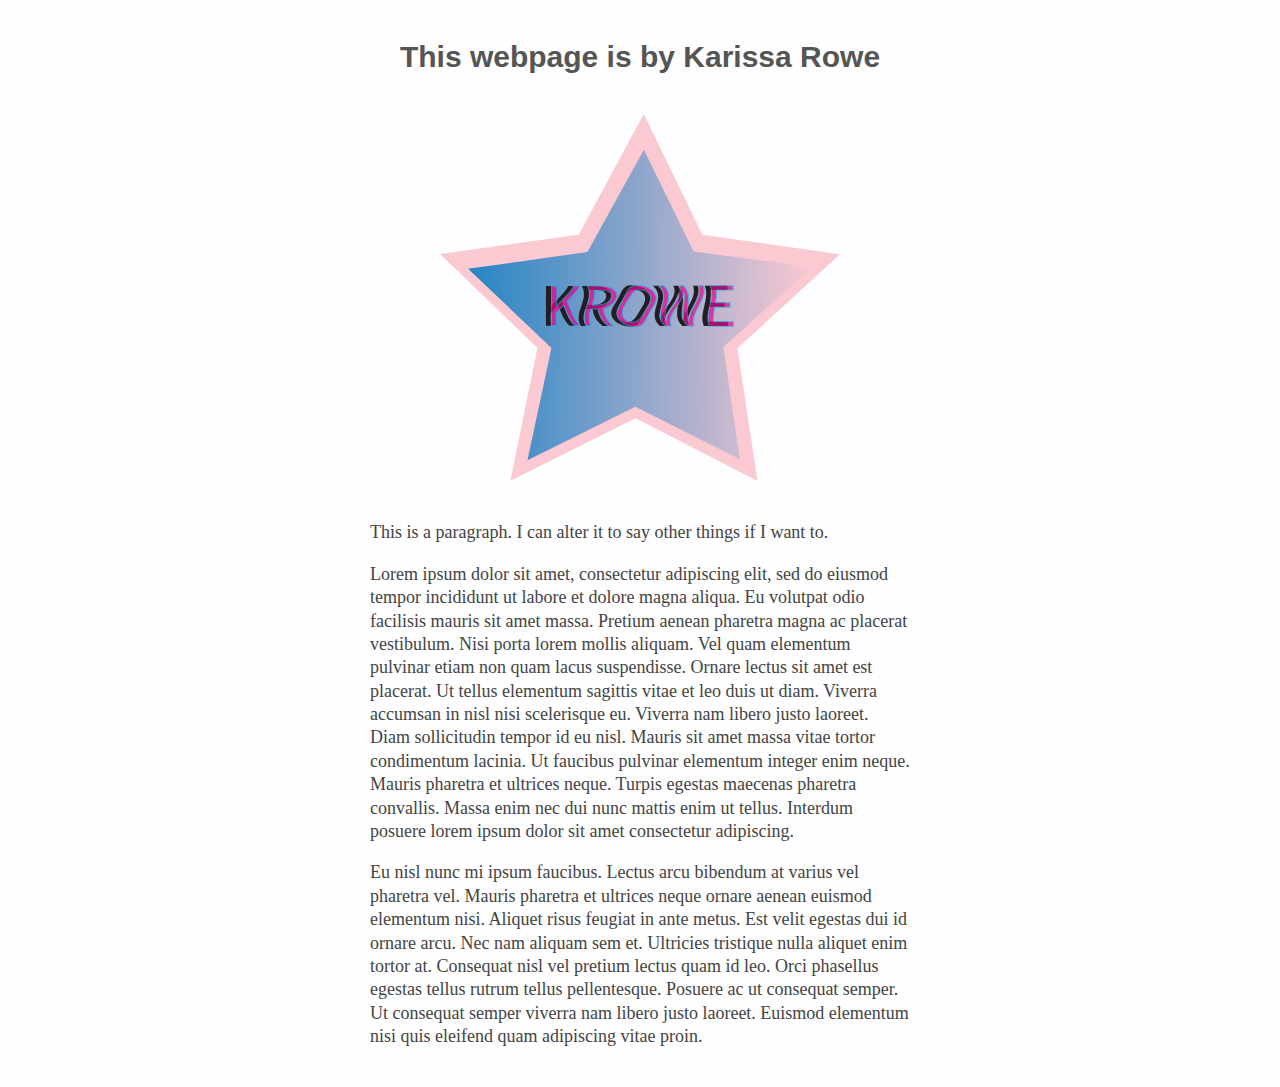
==== index.html @ b2537e71 "Add files via upload" ====
<!DOCTYPE html>
<html lang="en">

	<head>
		<meta charset="utf-8" />
		<meta name="viewport" content="width=device-width, initial-scale=1.0" />
		<title>YOURNAME’s Homepage for Journalism Design Toolkit</title>
		<link rel="stylesheet" href="styles.css" type="text/css" />
	</head>

	<body>

		<h1 class="main-hed">This webpage is by Karissa Rowe </h1>
		
		<a href="https://journalismdesign.com/"><img class="logo" src="logosvg.svg"></a>
		
		<p>This is a paragraph. I can alter it to say other things if I want to.</p>

		<p>Lorem ipsum dolor sit amet, consectetur adipiscing elit, sed do eiusmod tempor incididunt ut labore et dolore magna aliqua. Eu volutpat odio facilisis mauris sit amet massa. Pretium aenean pharetra magna ac placerat vestibulum. Nisi porta lorem mollis aliquam. Vel quam elementum pulvinar etiam non quam lacus suspendisse. Ornare lectus sit amet est placerat. Ut tellus elementum sagittis vitae et leo duis ut diam. Viverra accumsan in nisl nisi scelerisque eu. Viverra nam libero justo laoreet. Diam sollicitudin tempor id eu nisl. Mauris sit amet massa vitae tortor condimentum lacinia. Ut faucibus pulvinar elementum integer enim neque. Mauris pharetra et ultrices neque. Turpis egestas maecenas pharetra convallis. Massa enim nec dui nunc mattis enim ut tellus. Interdum posuere lorem ipsum dolor sit amet consectetur adipiscing.</p>

		<p>Eu nisl nunc mi ipsum faucibus. Lectus arcu bibendum at varius vel pharetra vel. Mauris pharetra et ultrices neque ornare aenean euismod elementum nisi. Aliquet risus feugiat in ante metus. Est velit egestas dui id ornare arcu. Nec nam aliquam sem et. Ultricies tristique nulla aliquet enim tortor at. Consequat nisl vel pretium lectus quam id leo. Orci phasellus egestas tellus rutrum tellus pellentesque. Posuere ac ut consequat semper. Ut consequat semper viverra nam libero justo laoreet. Euismod elementum nisi quis eleifend quam adipiscing vitae proin.</p>

	</body>

</html>
---- styles.css ----
body {
	background-color: #fefefe;
	margin: 1em auto;
	font-size: 10px;
	padding: 1em;
	text-align: center;
	font-family: "Helvetica Neue", "Helvetica", "Arial", sans-serif;
}

h1 {
	color: #555555;
	font-size: 3em;
}

p {
	font-family: "Times New Roman", serif;
	color: #444;
	max-width: 30em;
	width: 100%;
	text-align: left;
	margin: 1em auto 1em auto;
	font-size: 1.8em;
	line-height: 1.3;
	}

img.logo {
	width: 100%;
	height: auto;
	max-width: 40em;
	max-height: 40em;
	margin: 2em auto;
}
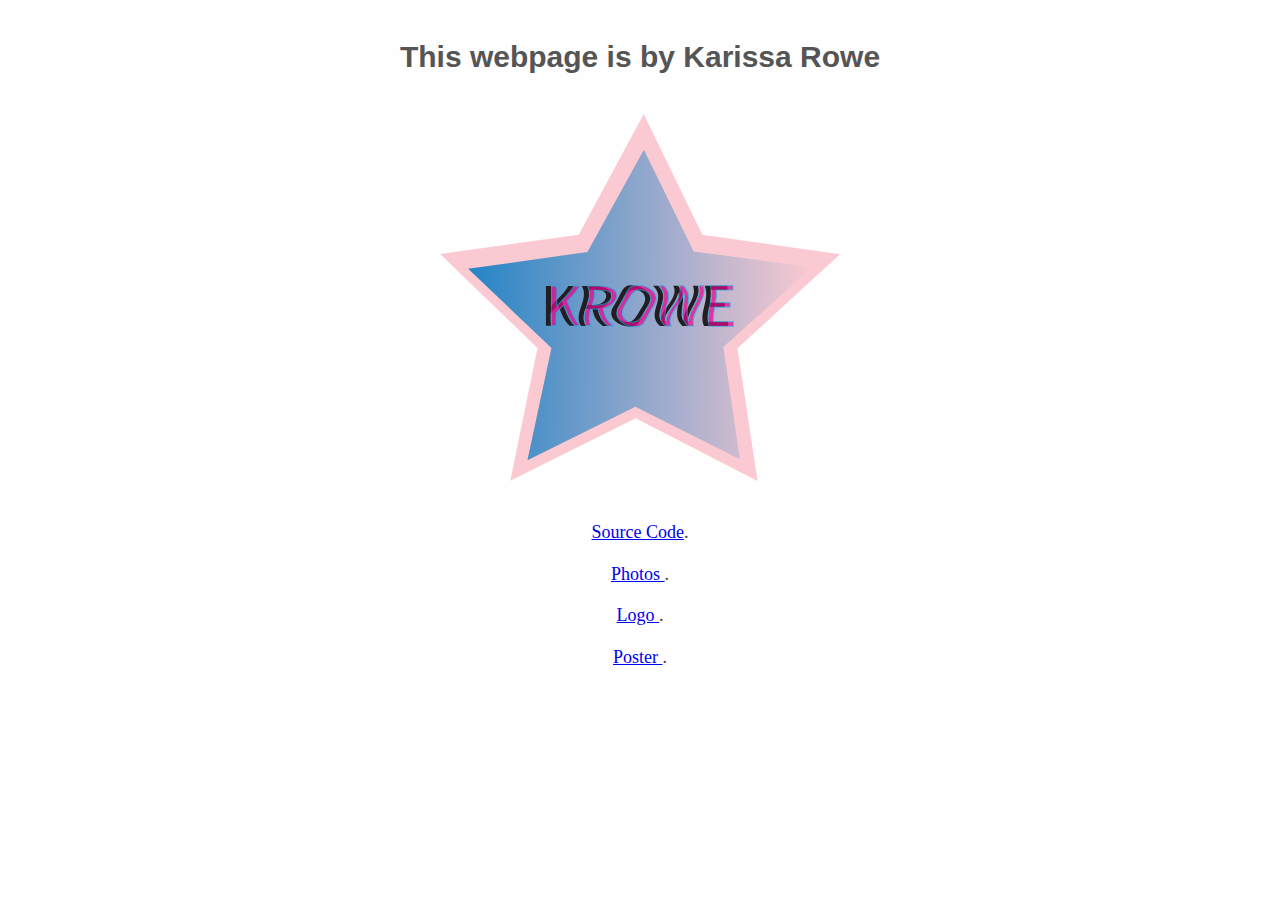
==== commit edbc98d7: "Add files via upload" ====
--- a/index.html
+++ b/index.html
@@ -4,7 +4,7 @@
 	<head>
 		<meta charset="utf-8" />
 		<meta name="viewport" content="width=device-width, initial-scale=1.0" />
-		<title>YOURNAME’s Homepage for Journalism Design Toolkit</title>
+		<title>Karissa Rowe's Homepage for Journalism Design Toolkit</title>
 		<link rel="stylesheet" href="styles.css" type="text/css" />
 	</head>
 
@@ -12,13 +12,26 @@
 
 		<h1 class="main-hed">This webpage is by Karissa Rowe </h1>
 		
-		<a href="https://journalismdesign.com/"><img class="logo" src="logosvg.svg"></a>
+		<a href="https://journalismdesign.com/">
+		<img class="logo" src="logosvg.svg">
+		</a>
 		
-		<p>This is a paragraph. I can alter it to say other things if I want to.</p>
+		<p>
+		 <a href="https://github.com/karissarowe/jdtoolkit-homepage.git/"> Source Code</a>.
+		</p>
 
-		<p>Lorem ipsum dolor sit amet, consectetur adipiscing elit, sed do eiusmod tempor incididunt ut labore et dolore magna aliqua. Eu volutpat odio facilisis mauris sit amet massa. Pretium aenean pharetra magna ac placerat vestibulum. Nisi porta lorem mollis aliquam. Vel quam elementum pulvinar etiam non quam lacus suspendisse. Ornare lectus sit amet est placerat. Ut tellus elementum sagittis vitae et leo duis ut diam. Viverra accumsan in nisl nisi scelerisque eu. Viverra nam libero justo laoreet. Diam sollicitudin tempor id eu nisl. Mauris sit amet massa vitae tortor condimentum lacinia. Ut faucibus pulvinar elementum integer enim neque. Mauris pharetra et ultrices neque. Turpis egestas maecenas pharetra convallis. Massa enim nec dui nunc mattis enim ut tellus. Interdum posuere lorem ipsum dolor sit amet consectetur adipiscing.</p>
+		<p>
+			<a href="Photos.html">Photos </a>. 
+		</p>
 
-		<p>Eu nisl nunc mi ipsum faucibus. Lectus arcu bibendum at varius vel pharetra vel. Mauris pharetra et ultrices neque ornare aenean euismod elementum nisi. Aliquet risus feugiat in ante metus. Est velit egestas dui id ornare arcu. Nec nam aliquam sem et. Ultricies tristique nulla aliquet enim tortor at. Consequat nisl vel pretium lectus quam id leo. Orci phasellus egestas tellus rutrum tellus pellentesque. Posuere ac ut consequat semper. Ut consequat semper viverra nam libero justo laoreet. Euismod elementum nisi quis eleifend quam adipiscing vitae proin.</p>
+		<p>
+			<a href="Logo.html">Logo </a>. 
+		</p>
+
+		<p>
+			<a href="Poster.html"> Poster </a>. 
+		</p>
+
 
 	</body>
 
--- a/styles.css
+++ b/styles.css
@@ -13,15 +13,16 @@
 }
 
 p {
-	font-family: "Times New Roman", serif;
+	font-family: "geneva", serif;
 	color: #444;
 	max-width: 30em;
 	width: 100%;
-	text-align: left;
+	text-align: center;
 	margin: 1em auto 1em auto;
 	font-size: 1.8em;
 	line-height: 1.3;
 	}
+
 
 img.logo {
 	width: 100%;
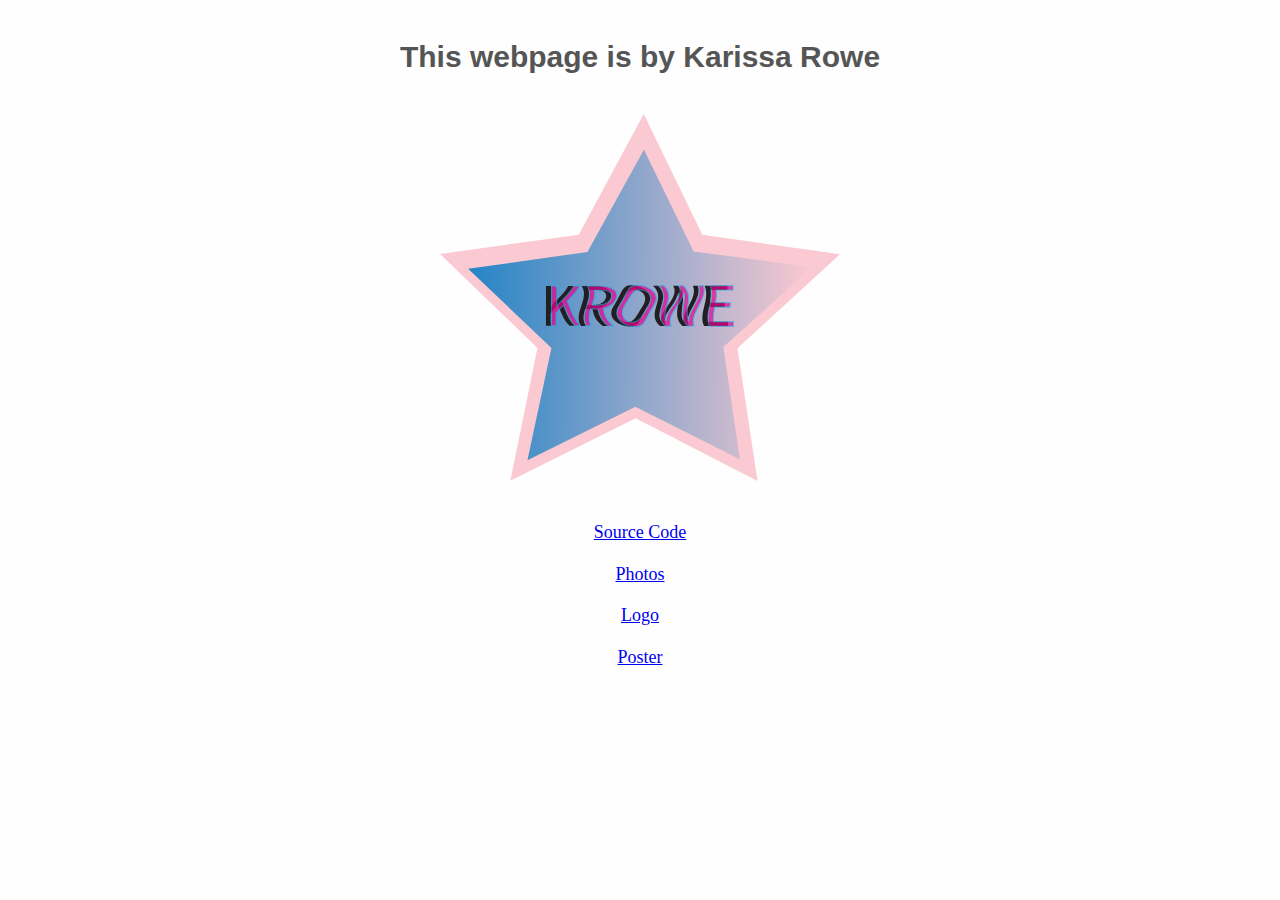
==== commit f9cf82e3: "Add files via upload" ====
--- a/index.html
+++ b/index.html
@@ -17,19 +17,20 @@
 		</a>
 		
 		<p>
-		 <a href="https://github.com/karissarowe/jdtoolkit-homepage.git/"> Source Code</a>.
+		 <a href="https://github.com/karissarowe/jdtoolkit-homepage.git/"> Source Code</a>
 		</p>
 
 		<p>
-			<a href="Photos.html">Photos </a>. 
+			<a href="Photos.html">Photos </a> 
+			
 		</p>
 
 		<p>
-			<a href="Logo.html">Logo </a>. 
+			<a href="Logo.html">Logo </a> 
 		</p>
 
 		<p>
-			<a href="Poster.html"> Poster </a>. 
+			<a href="Poster.html"> Poster </a> 
 		</p>
 
 
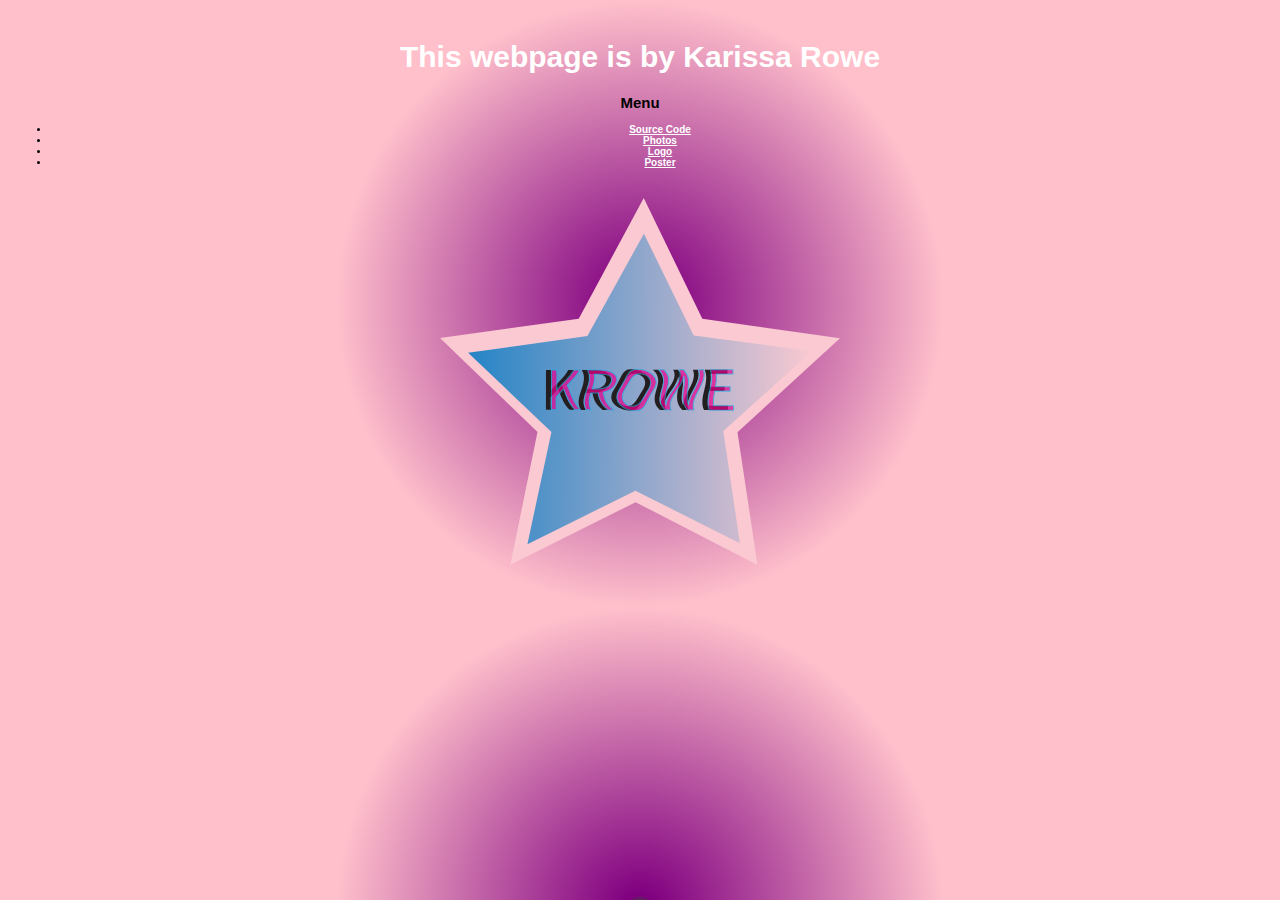
==== commit 15e1b4a2: "Update index.html" ====
--- a/index.html
+++ b/index.html
@@ -5,36 +5,38 @@
 		<meta charset="utf-8" />
 		<meta name="viewport" content="width=device-width, initial-scale=1.0" />
 		<title>Karissa Rowe's Homepage for Journalism Design Toolkit</title>
-		<link rel="stylesheet" href="styles.css" type="text/css" />
+	
+		<link rel="preconnect" href="https://fonts.gstatic.com"> 
+<link href="https://fonts.googleapis.com/css2?family=Petit+Formal+Script&display=swap" rel="stylesheet">
+	<link rel="stylesheet" href="styles.css" type="text/css" />
+	
 	</head>
 
 	<body>
 
-		<h1 class="main-hed">This webpage is by Karissa Rowe </h1>
-		
-		<a href="https://journalismdesign.com/">
+	<h1 class="main-hed">This webpage is by Karissa Rowe </h1>
+
+
+
+<h2>Menu</h2>
+
+<ul>
+	 <li><a href="https://github.com/karissarowe/jdtoolkit-homepage.git/"> Source Code</a></li>
+	 <li><a href="photos.html"> Photos </a></li>
+	 <li><a href="logo.html"> Logo</a></li>
+     <li><a href="poster.html"> Poster</a></li>
+  
+</ul>
+
+  		<a href="https://journalismdesign.com/">
 		<img class="logo" src="logosvg.svg">
 		</a>
-		
-		<p>
-		 <a href="https://github.com/karissarowe/jdtoolkit-homepage.git/"> Source Code</a>
-		</p>
-
-		<p>
-			<a href="Photos.html">Photos </a> 
-			
-		</p>
-
-		<p>
-			<a href="Logo.html">Logo </a> 
-		</p>
-
-		<p>
-			<a href="Poster.html"> Poster </a> 
-		</p>
+  
 
 
 	</body>
 
 </html>
 
+
+
--- a/styles.css
+++ b/styles.css
@@ -1,14 +1,17 @@
 body {
 	background-color: #fefefe;
+	background-image: radial-gradient(circle closest-side, green 0%, purple 5%, pink 100%);
 	margin: 1em auto;
 	font-size: 10px;
+	font-weight: bold;
 	padding: 1em;
 	text-align: center;
 	font-family: "Helvetica Neue", "Helvetica", "Arial", sans-serif;
+	
 }
 
 h1 {
-	color: #555555;
+	color: #ffffff;
 	font-size: 3em;
 }
 
@@ -30,4 +33,8 @@
 	max-width: 40em;
 	max-height: 40em;
 	margin: 2em auto;
-}+}
+a{
+color:#ffffff
+}
+
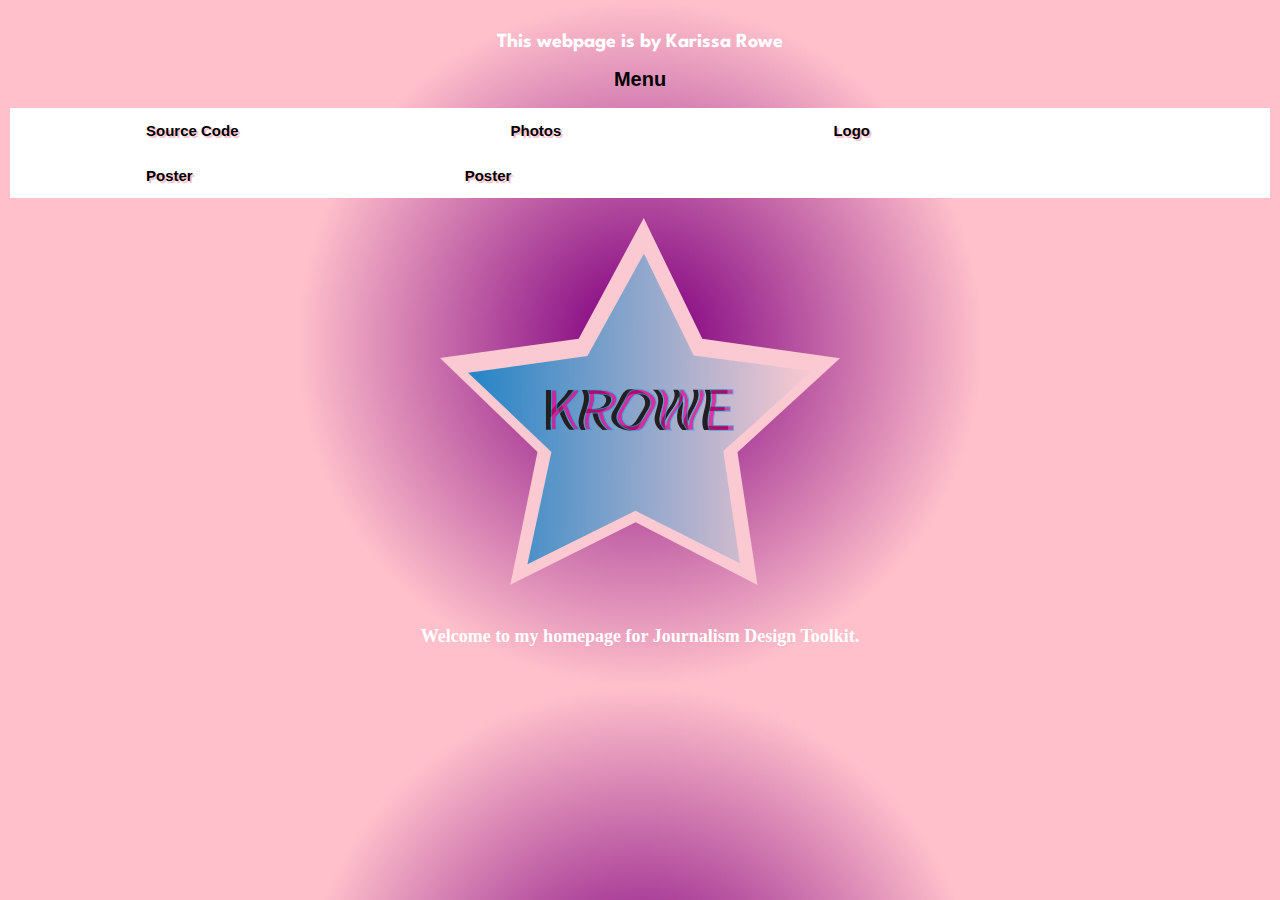
==== commit d5e2c832: "Add files via upload" ====
--- a/index.html
+++ b/index.html
@@ -5,9 +5,8 @@
 		<meta charset="utf-8" />
 		<meta name="viewport" content="width=device-width, initial-scale=1.0" />
 		<title>Karissa Rowe's Homepage for Journalism Design Toolkit</title>
-	
-		<link rel="preconnect" href="https://fonts.gstatic.com"> 
-<link href="https://fonts.googleapis.com/css2?family=Petit+Formal+Script&display=swap" rel="stylesheet">
+	<link rel="preconnect" href="https://fonts.gstatic.com"> 
+<link href="https://fonts.googleapis.com/css2?family=DM+Serif+Display&family=Spartan&display=swap" rel="stylesheet">
 	<link rel="stylesheet" href="styles.css" type="text/css" />
 	
 	</head>
@@ -23,14 +22,18 @@
 <ul>
 	 <li><a href="https://github.com/karissarowe/jdtoolkit-homepage.git/"> Source Code</a></li>
 	 <li><a href="photos.html"> Photos </a></li>
-	 <li><a href="logo.html"> Logo</a></li>
+	 <li><a href="logo.html"> Logo </a></li>
      <li><a href="poster.html"> Poster</a></li>
-  
+  	<li><a href="booklet.html"> Poster</a></li>
 </ul>
 
   		<a href="https://journalismdesign.com/">
 		<img class="logo" src="logosvg.svg">
 		</a>
+<p>
+		Welcome to my homepage for Journalism Design Toolkit.
+		
+  
   
 
 
@@ -38,5 +41,3 @@
 
 </html>
 
-
-
--- a/styles.css
+++ b/styles.css
@@ -6,18 +6,60 @@
 	font-weight: bold;
 	padding: 1em;
 	text-align: center;
-	font-family: "Helvetica Neue", "Helvetica", "Arial", sans-serif;
+	font-family: "avenir", "Helvetica", "Arial", sans-serif;
 	
 }
 
+ul {
+  list-style-type: none;
+  margin: 0;
+  padding: 0;
+  overflow: hidden;
+  background-color: #ffffff;
+}
+
+li {
+  float: left;
+}
+
+li a {
+  display: block;
+  font-size: 15px;
+  color: black;
+  text-shadow: 2px 2px pink;
+  text-align: center;
+  padding: 14px 136px;;
+  text-decoration: none;
+}
+
+li a:hover {
+  background-color: #ffffff;
+}
+
 h1 {
+
 	color: #ffffff;
-	font-size: 3em;
+	font-size: 2em;
 }
+
+h1.main-hed {
+
+	font-family: 'DM Serif Display', serif;
+font-family: 'Spartan', sans-serif;
+}
+
+
+h2 {
+font-size: 20px;
+
+}
+
+
+
 
 p {
 	font-family: "geneva", serif;
-	color: #444;
+	color: #FFFFFF;
 	max-width: 30em;
 	width: 100%;
 	text-align: center;
@@ -34,7 +76,8 @@
 	max-height: 40em;
 	margin: 2em auto;
 }
-a{
-color:#ffffff
+
+a {
+	color:#ffffff
 }
 
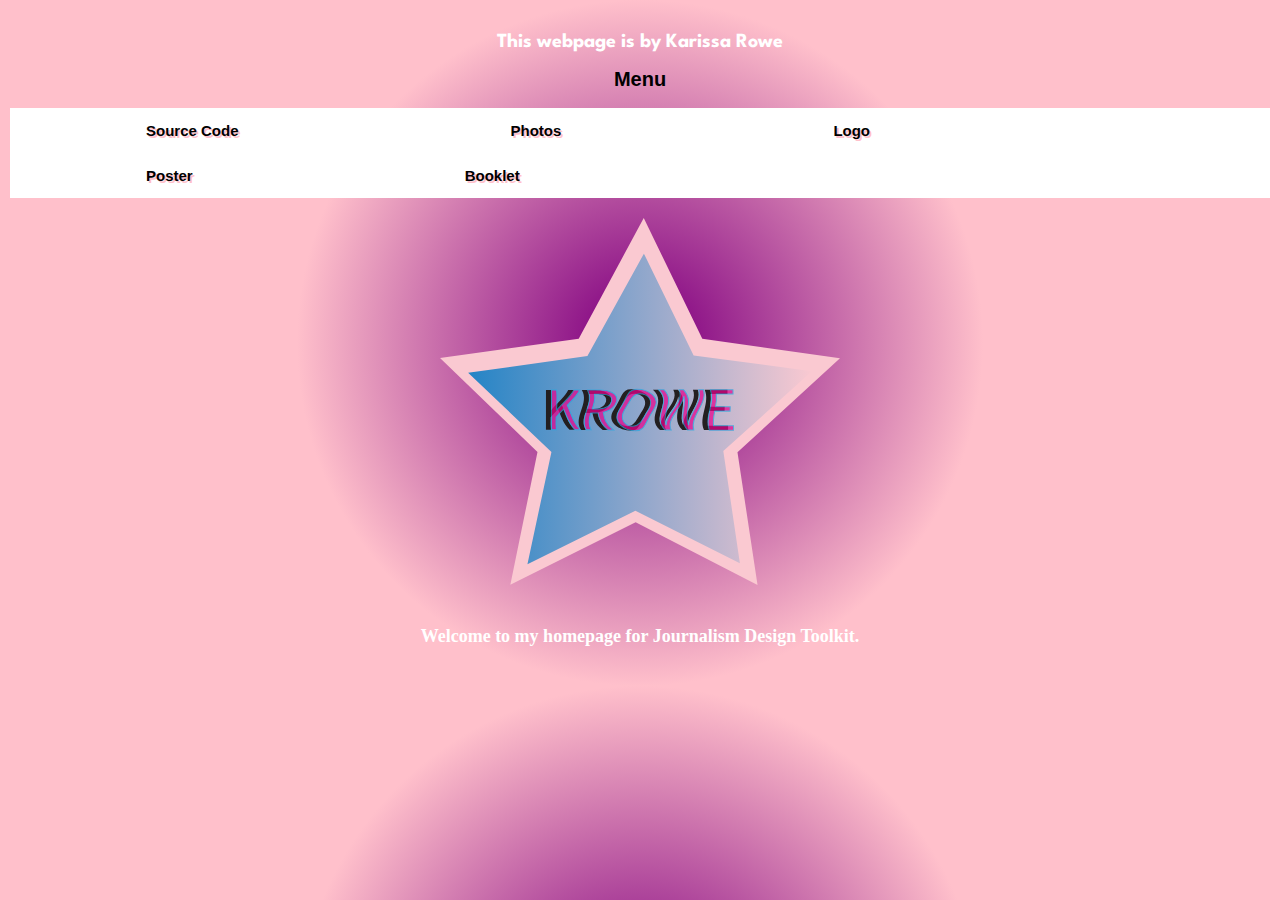
==== commit 1ac5f9f0: "Update index.html" ====
--- a/index.html
+++ b/index.html
@@ -24,7 +24,7 @@
 	 <li><a href="photos.html"> Photos </a></li>
 	 <li><a href="logo.html"> Logo </a></li>
      <li><a href="poster.html"> Poster</a></li>
-  	<li><a href="booklet.html"> Poster</a></li>
+  	<li><a href="booklet.html"> Booklet</a></li>
 </ul>
 
   		<a href="https://journalismdesign.com/">
